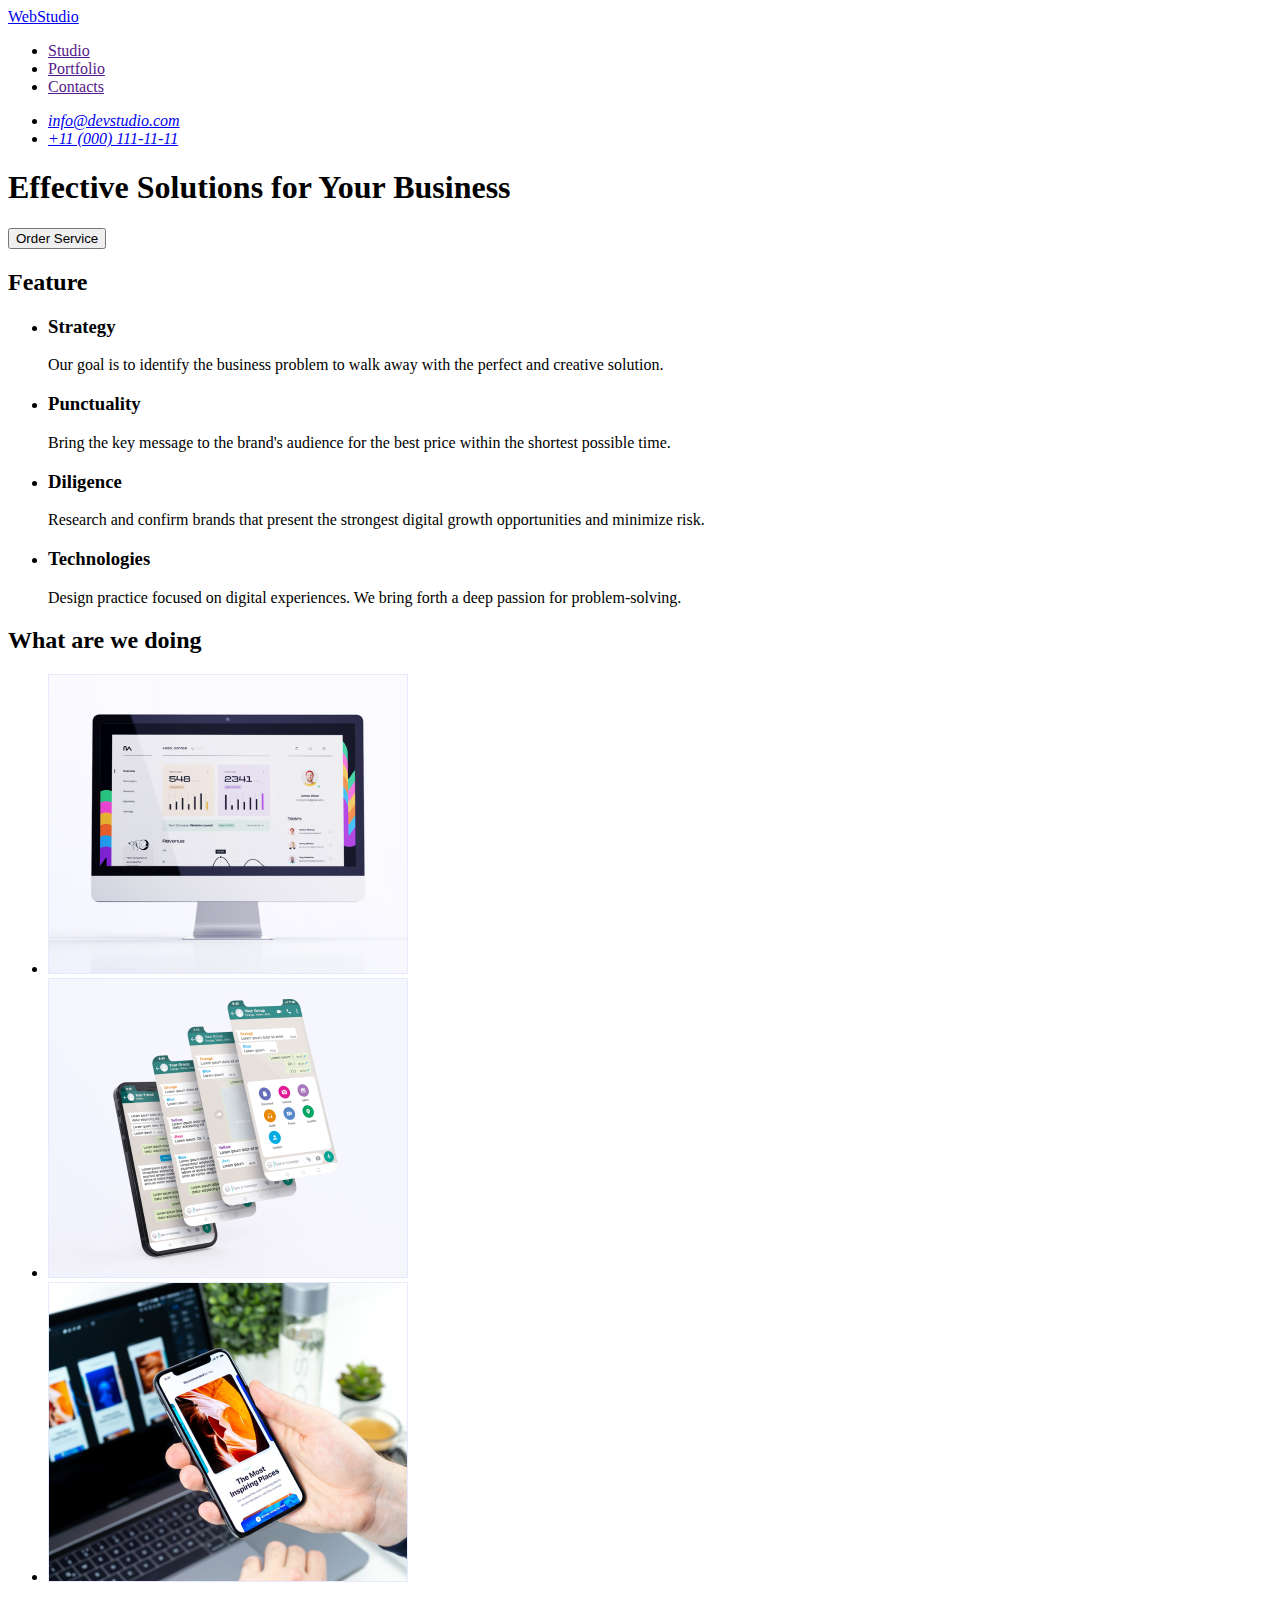
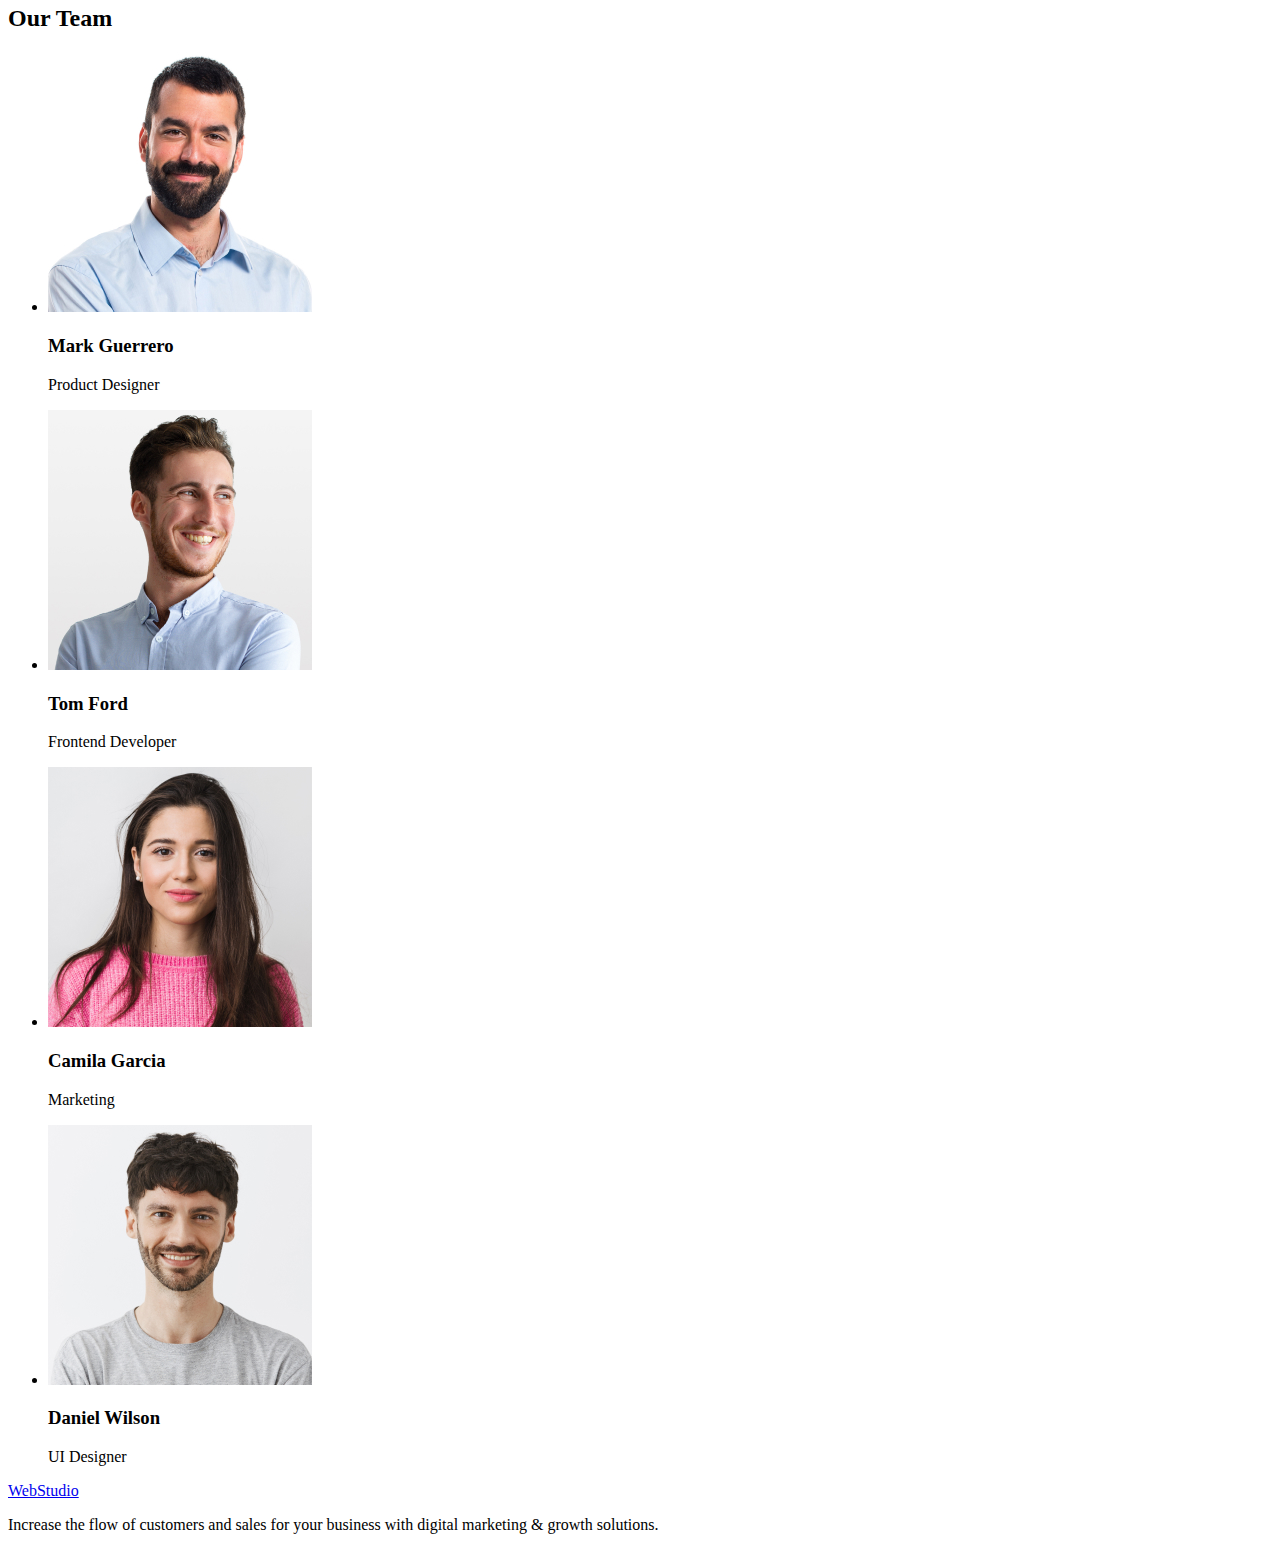
==== index.html @ 11a20253 "Initial commit" ====
<!DOCTYPE html>
<html lang="en">
  <head>
    <meta charset="UTF-8" />
    <meta http-equiv="X-UA-Compatible" content="IE=edge" />
    <meta name="viewport" content="width=device-width, initial-scale=1.0" />
    <title>WebStudio</title>
  </head>
  <body>
    <header>
      <nav>
        <a href="./index.html">WebStudio</a>

        <ul>
          <li><a href="">Studio</a></li>
          <li><a href="">Portfolio</a></li>
          <li><a href="">Contacts</a></li>
        </ul>
      </nav>
        <address>
            <ul>
                <li><a href="mailto:info@devstudio.com">info@devstudio.com</a></li>
                <li> <a href="tel:+110001111111">+11 (000) 111-11-11</a></li>
      
             </ul>
       </address>

    </header>
    <main>
      <!-- Effective Solutions for Your Business -->
      <section>
        <h1>Effective Solutions for Your Business</h1>

        
        <button type="button">Order Service</button>
      </section>

      <!-- Feature  -->

      <section>

          <h2>Feature</h2>


        <ul>
          <li>
            <h3>Strategy</h3>
            <p>
              Our goal is to identify the business problem to walk away with the
              perfect and creative solution.
            </p>
          </li>
          <li>
            <h3>Punctuality</h3>
            <p>
              Bring the key message to the brand's audience for the best price
              within the shortest possible time.
            </p>
          </li>
          <li>
            <h3>Diligence</h3>
            <p>
              Research and confirm brands that present the strongest digital
              growth opportunities and minimize risk.
            </p>
          </li>
          <li>
            <h3>Technologies</h3>
            <p>
              Design practice focused on digital experiences. We bring forth a
              deep passion for problem-solving.
            </p>
          </li>
        </ul>
      </section>

      <!-- What are we doing -->

      <section>
        <h2>What are we doing</h2>

        <ul>
            
            <li><img
                src="./images/photo1.jpg"
                alt="computer"
                width="360"
                height="300"
              />
            </li>
            <li><img
                src="./images/photo2.jpg"
                alt="telephone"
                width="360"
                height="300"
              />
            </li>
            <li><img src="./images/photo3.jpg" alt="work" width="360" height="300" />
            </li>


        </ul>

       
      </section>

      <!-- Our Team -->

      <section>
        <h2>Our Team</h2>

        <ul>
          <li>
            <img
              src="./images/img1.jpg"
              alt="photo Mark Guerrero"
              width="264"
              height="260"
            />

            <h3>Mark Guerrero</h3>
            <p>Product Designer</p>
          </li>

          <li>
            <img
              src="./images/img2.jpg"
              alt="photo Tom Ford"
              width="264"
              height="260"
            />

            <h3>Tom Ford</h3>
            <p>Frontend Developer</p>
          </li>
          <li>
            <img
              src="./images/img3.jpg"
              alt="photo Camila Garcia"
              width="264"
              height="260"
            />

            <h3>Camila Garcia</h3>
            <p>Marketing</p>
          </li>
          <li>
            <img
              src="./images/img4.jpg"
              alt="photo Daniel Wilson"
              width="264"
              height="260"
            />

            <h3>Daniel Wilson</h3>
            <p>UI Designer</p>
          </li>
        </ul>
      </section>
    </main>
    <footer>
        
        <a href="./index.html">WebStudio</a>

      <p>
        Increase the flow of customers and sales for your business with digital
        marketing & growth solutions.
      </p>
    </footer>
  </body>
</html>
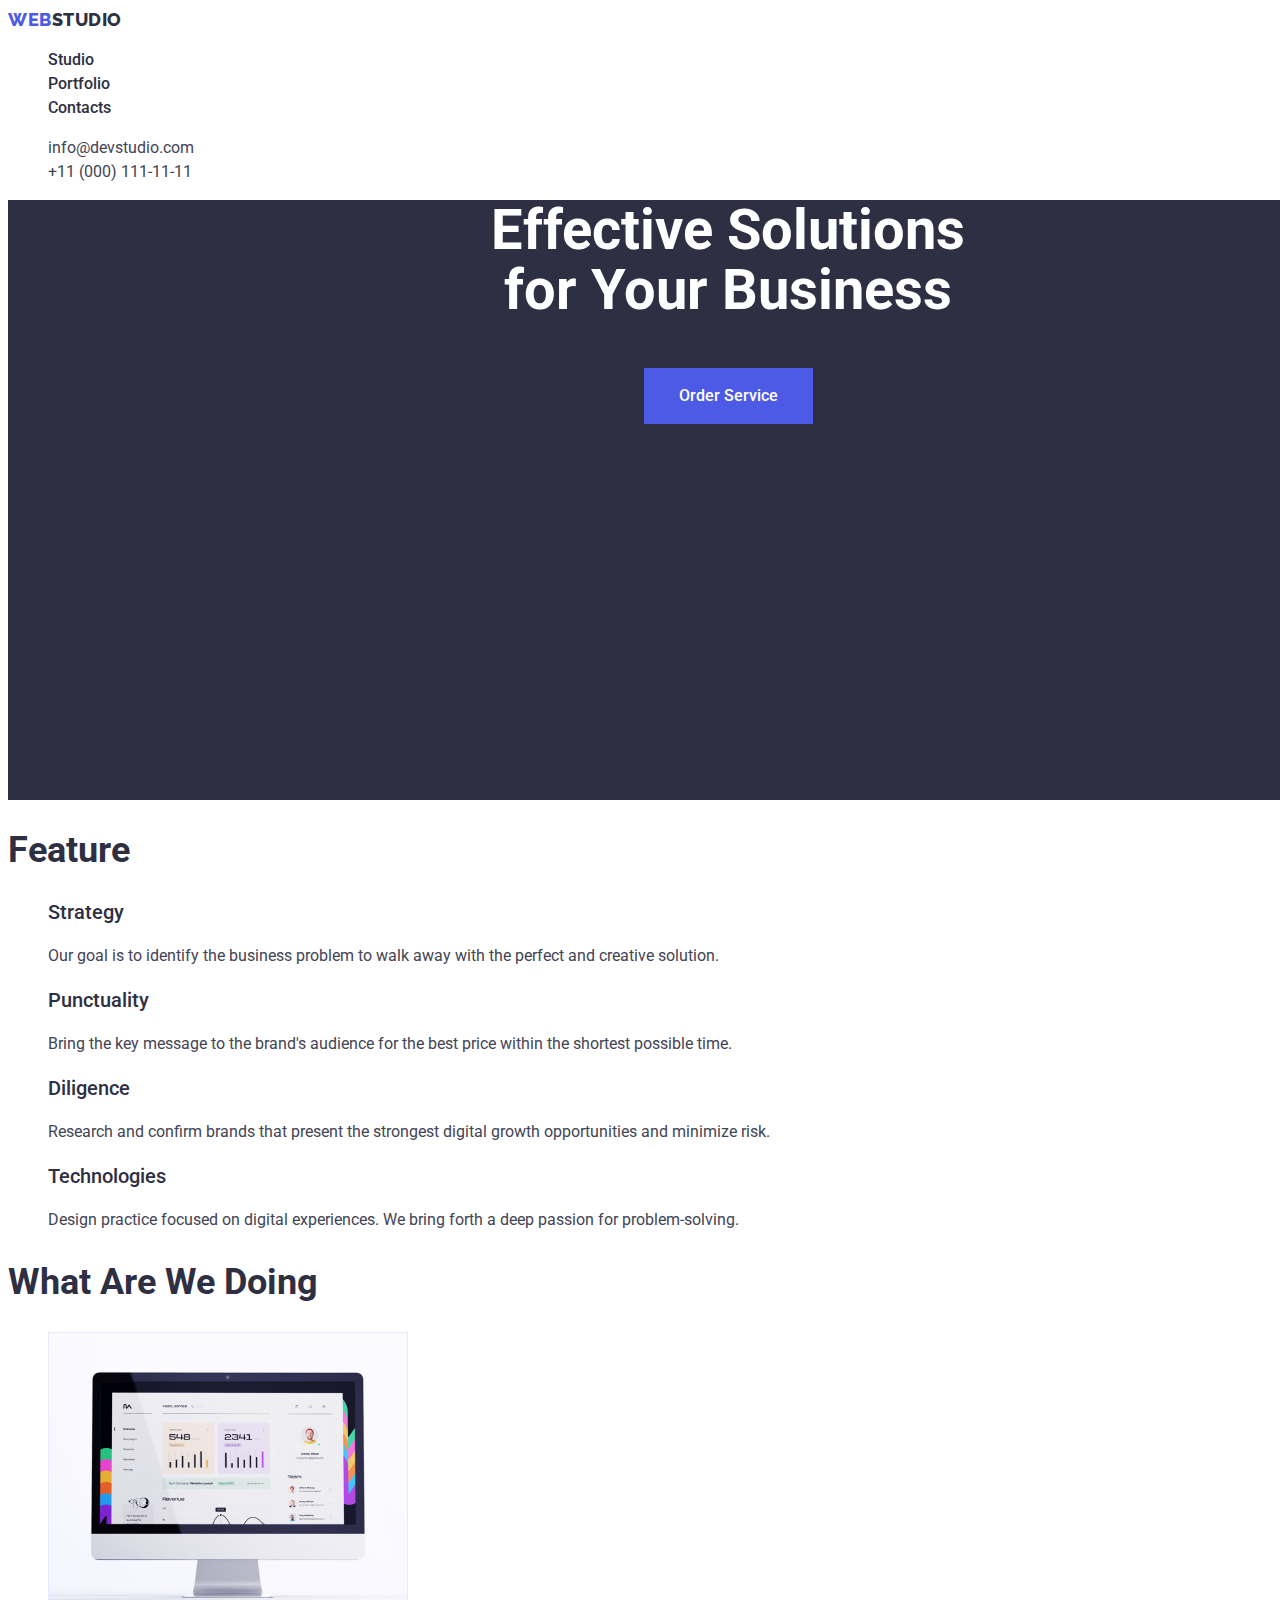
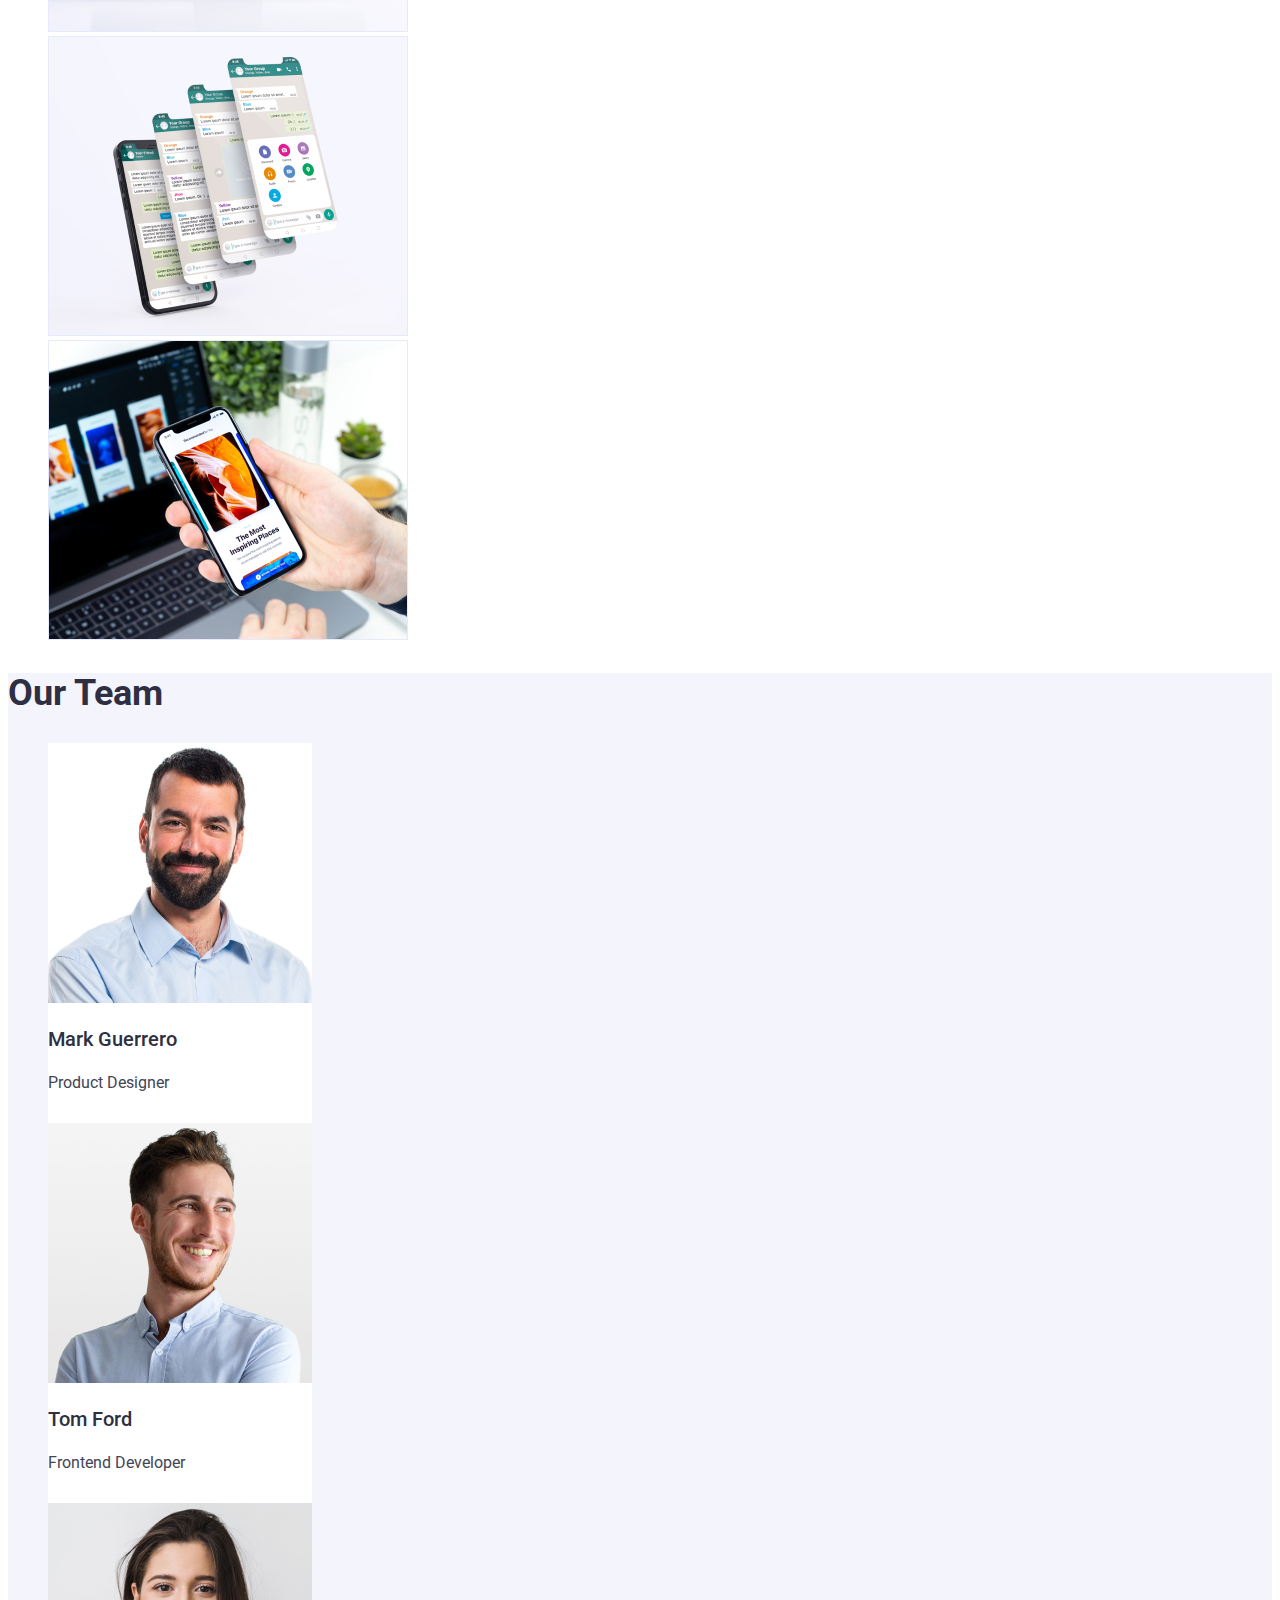
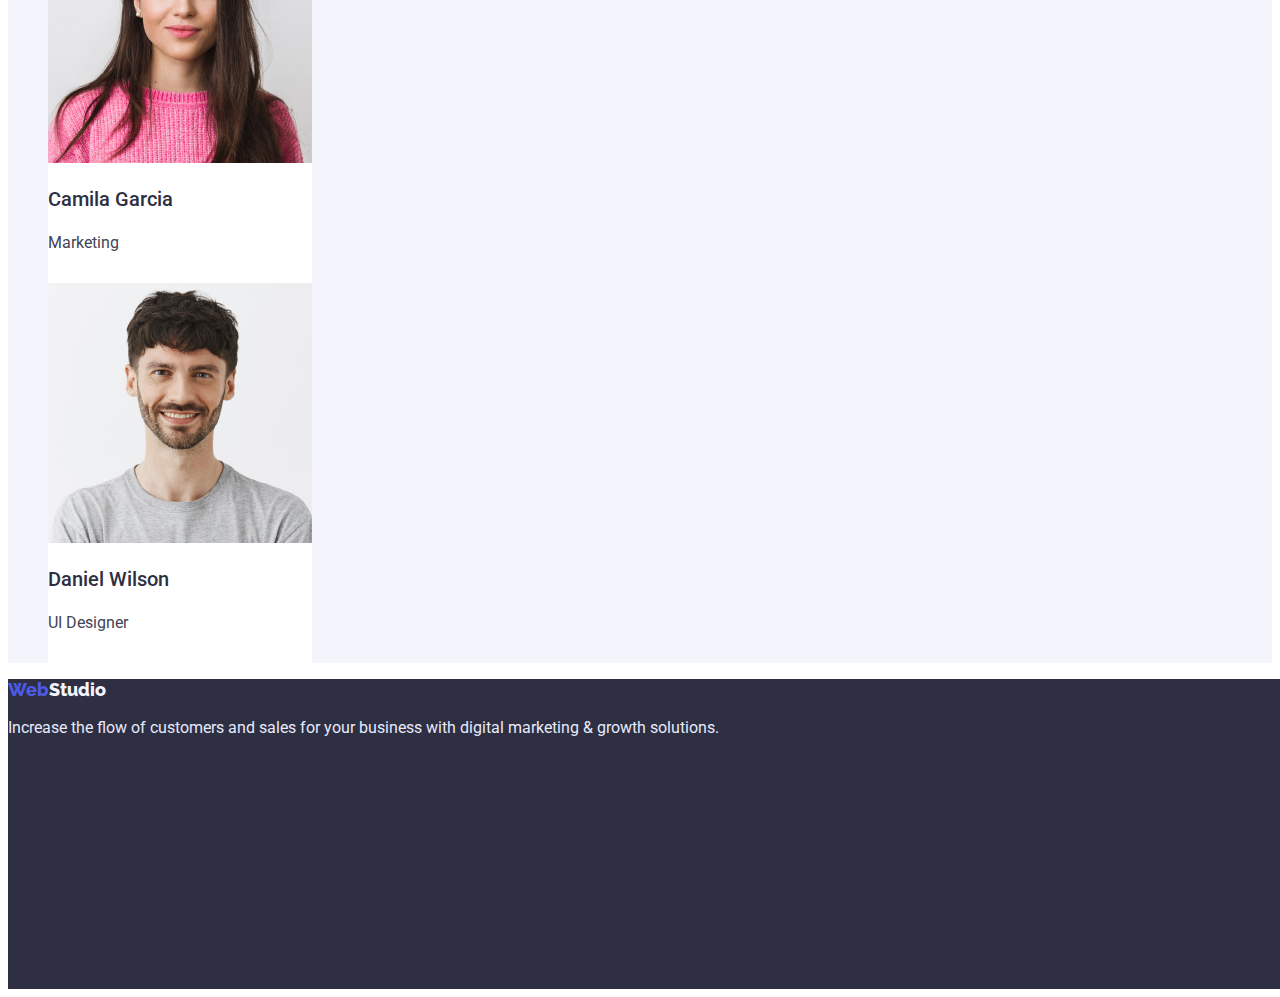
==== commit c8e1aa29: "goit-markup-hw-02-option1" ====
--- a/index.html
+++ b/index.html
@@ -5,68 +5,91 @@
     <meta http-equiv="X-UA-Compatible" content="IE=edge" />
     <meta name="viewport" content="width=device-width, initial-scale=1.0" />
     <title>WebStudio</title>
+
+    <!-- fonts -->
+
+    <link rel="preconnect" href="https://fonts.googleapis.com" />
+    <link rel="preconnect" href="https://fonts.gstatic.com" crossorigin />
+    <link
+      href="https://fonts.googleapis.com/css2?family=Raleway:wght@800&family=Roboto:wght@400;500;700;900&display=swap"
+      rel="stylesheet"
+    />
+
+    <!-- styles -->
+    <link rel="stylesheet" href="./css/styles.css" />
   </head>
   <body>
     <header>
       <nav>
-        <a href="./index.html">WebStudio</a>
+        <a class="logo-black" href="./index.html">
+          <span class="logo-web">Web</span>Studio</a
+        >
 
         <ul>
-          <li><a href="">Studio</a></li>
-          <li><a href="">Portfolio</a></li>
-          <li><a href="">Contacts</a></li>
+          <li>
+            <a class="header-link" class="header-link" href="./index.html"
+              >Studio</a
+            >
+          </li>
+          <li>
+            <a class="header-link" href="./portfolio.html">Portfolio</a>
+          </li>
+          <li><a class="header-link" href="">Contacts</a></li>
         </ul>
       </nav>
-        <address>
-            <ul>
-                <li><a href="mailto:info@devstudio.com">info@devstudio.com</a></li>
-                <li> <a href="tel:+110001111111">+11 (000) 111-11-11</a></li>
-      
-             </ul>
-       </address>
-
+      <address>
+        <ul>
+          <li>
+            <a class="header-link-address" href="mailto:info@devstudio.com"
+              >info@devstudio.com</a
+            >
+          </li>
+          <li>
+            <a class="header-link-address" href="tel:+110001111111"
+              >+11 (000) 111-11-11</a
+            >
+          </li>
+        </ul>
+      </address>
     </header>
     <main>
       <!-- Effective Solutions for Your Business -->
-      <section>
-        <h1>Effective Solutions for Your Business</h1>
+      <section class="main-title-bg">
+        <h1 class="main-title">Effective Solutions for Your Business</h1>
 
-        
-        <button type="button">Order Service</button>
+        <button class="button-main-title" type="button">Order Service</button>
       </section>
 
       <!-- Feature  -->
 
       <section>
-
-          <h2>Feature</h2>
-
+        <h2 class="chapter-feature">Feature</h2>
 
         <ul>
           <li>
-            <h3>Strategy</h3>
-            <p>
+            <h3 class="peculiarity">Strategy</h3>
+            <p class="peculiarity-details">
               Our goal is to identify the business problem to walk away with the
               perfect and creative solution.
             </p>
           </li>
           <li>
-            <h3>Punctuality</h3>
-            <p>
+            <h3 class="peculiarity">Punctuality</h3>
+            <p class="peculiarity-details">
               Bring the key message to the brand's audience for the best price
               within the shortest possible time.
             </p>
           </li>
           <li>
-            <h3>Diligence</h3>
-            <p>
+            <h3 class="peculiarity">Diligence</h3>
+            <p class="peculiarity-details">
               Research and confirm brands that present the strongest digital
               growth opportunities and minimize risk.
             </p>
           </li>
           <li>
-            <h3>Technologies</h3>
-            <p>
+            <h3 class="peculiarity">Technologies</h3>
+            <p class="peculiarity-details">
               Design practice focused on digital experiences. We bring forth a
               deep passion for problem-solving.
             </p>
@@ -77,40 +100,43 @@
       <!-- What are we doing -->
 
       <section>
-        <h2>What are we doing</h2>
+        <h2 class="chapter-what-are-we-doing">What Are We Doing</h2>
 
         <ul>
-            
-            <li><img
-                src="./images/photo1.jpg"
-                alt="computer"
-                width="360"
-                height="300"
-              />
-            </li>
-            <li><img
-                src="./images/photo2.jpg"
-                alt="telephone"
-                width="360"
-                height="300"
-              />
-            </li>
-            <li><img src="./images/photo3.jpg" alt="work" width="360" height="300" />
-            </li>
-
-
+          <li>
+            <img
+              src="./images/photo1.jpg"
+              alt="computer"
+              width="360"
+              height="300"
+            />
+          </li>
+          <li>
+            <img
+              src="./images/photo2.jpg"
+              alt="telephone"
+              width="360"
+              height="300"
+            />
+          </li>
+          <li>
+            <img
+              src="./images/photo3.jpg"
+              alt="work"
+              width="360"
+              height="300"
+            />
+          </li>
         </ul>
-
-       
       </section>
 
       <!-- Our Team -->
 
-      <section>
-        <h2>Our Team</h2>
+      <section class="chapter-our-team-bg">
+        <h2 class="chapter-our-team">Our Team</h2>
 
         <ul>
-          <li>
+          <li class="highlight-photo">
             <img
               src="./images/img1.jpg"
               alt="photo Mark Guerrero"
@@ -118,11 +144,11 @@
               height="260"
             />
 
-            <h3>Mark Guerrero</h3>
-            <p>Product Designer</p>
+            <h3 class="names-of-specialists">Mark Guerrero</h3>
+            <p class="profession">Product Designer</p>
           </li>
 
-          <li>
+          <li class="highlight-photo">
             <img
               src="./images/img2.jpg"
               alt="photo Tom Ford"
@@ -130,10 +156,10 @@
               height="260"
             />
 
-            <h3>Tom Ford</h3>
-            <p>Frontend Developer</p>
+            <h3 class="names-of-specialists">Tom Ford</h3>
+            <p class="profession">Frontend Developer</p>
           </li>
-          <li>
+          <li class="highlight-photo">
             <img
               src="./images/img3.jpg"
               alt="photo Camila Garcia"
@@ -141,10 +167,10 @@
               height="260"
             />
 
-            <h3>Camila Garcia</h3>
-            <p>Marketing</p>
+            <h3 class="names-of-specialists">Camila Garcia</h3>
+            <p class="profession">Marketing</p>
           </li>
-          <li>
+          <li class="highlight-photo">
             <img
               src="./images/img4.jpg"
               alt="photo Daniel Wilson"
@@ -152,17 +178,18 @@
               height="260"
             />
 
-            <h3>Daniel Wilson</h3>
-            <p>UI Designer</p>
+            <h3 class="names-of-specialists">Daniel Wilson</h3>
+            <p class="profession">UI Designer</p>
           </li>
         </ul>
       </section>
     </main>
-    <footer>
-        
-        <a href="./index.html">WebStudio</a>
+    <footer class="footer-bg">
+      <a class="logo-white" href="./index.html"
+        ><span class="logo-web">Web</span>Studio</a
+      >
 
-      <p>
+      <p class="footer-p">
         Increase the flow of customers and sales for your business with digital
         marketing & growth solutions.
       </p>
--- a/css/styles.css
+++ b/css/styles.css
@@ -0,0 +1,261 @@
+body {
+  font-family: "Roboto", sans-serif;
+}
+
+ul {
+  list-style-type: none;
+}
+
+/* header */
+
+.logo-black {
+  font-family: "Raleway";
+  font-style: normal;
+  font-weight: 800;
+  font-size: 18px;
+  line-height: 24px;
+
+  display: flex;
+  align-items: center;
+  letter-spacing: 0.03em;
+  text-transform: uppercase;
+
+  color: #2e2f42;
+
+  text-decoration: none;
+}
+.logo-web {
+  color: #4d5ae5;
+}
+
+.header-link {
+  text-decoration: none;
+  font-family: "Roboto";
+  font-style: normal;
+  font-weight: 500;
+  font-size: 16px;
+  line-height: 24px;
+  color: #2e2f42;
+}
+
+.header-link:hover {
+  color: #404bbf;
+  text-decoration: underline;
+}
+.header-link-address {
+  text-decoration: none;
+  font-family: "Roboto";
+  font-style: normal;
+  font-weight: 400;
+  font-size: 16px;
+  line-height: 24px;
+  color: #434455;
+}
+.header-link-address:hover {
+  color: #404bbf;
+}
+
+/* main */
+/* saction 1 */
+
+.main-title-bg {
+  text-align: center;
+  width: 1440px;
+  height: 600px;
+  left: 0px;
+  top: 72px;
+
+  background-color: #2e2f42;
+}
+
+.main-title {
+  font-family: "Roboto";
+  font-style: normal;
+  font-weight: 700;
+  font-size: 56px;
+  line-height: 60px;
+
+  color: #ffffff;
+
+  width: 511px;
+  margin: 0 auto 48px;
+}
+
+.button-main-title {
+  font-family: "Roboto";
+  font-style: normal;
+  font-weight: 500;
+  font-size: 16px;
+  line-height: 24px;
+
+  color: #ffffff;
+
+  width: 169px;
+  height: 56px;
+  left: 20px;
+  top: 20px;
+  background: #4d5ae5;
+
+  border: 0px;
+  cursor: pointer;
+}
+
+.button-main-title:hover {
+  background: #404bbf;
+}
+
+/* saction 2  */
+.chapter-feature {
+  font-family: "Roboto";
+  font-style: normal;
+  font-weight: 700;
+  font-size: 36px;
+  line-height: 40px;
+
+  color: #2e2f42;
+}
+
+.peculiarity {
+  font-family: "Roboto";
+  font-style: normal;
+  font-weight: 500;
+  font-size: 20px;
+  line-height: 24px;
+
+  color: #2e2f42;
+}
+
+.peculiarity-details {
+  font-family: "Roboto";
+  font-style: normal;
+  font-weight: 400;
+  font-size: 16px;
+  line-height: 24px;
+
+  color: #434455;
+}
+
+/* saction 3 */
+
+.chapter-what-are-we-doing {
+  font-family: "Roboto";
+  font-style: normal;
+  font-weight: 700;
+  font-size: 36px;
+  line-height: 40px;
+
+  color: #2e2f42;
+}
+
+/* saction 4 */
+
+.chapter-our-team-bg {
+  background: #f4f4fd;
+}
+
+.highlight-photo {
+  background: #ffffff;
+  width: 264px;
+  height: 380px;
+}
+
+.chapter-our-team {
+  font-family: "Roboto";
+  font-style: normal;
+  font-weight: 700;
+  font-size: 36px;
+  line-height: 40px;
+
+  color: #2e2f42;
+}
+.names-of-specialists {
+  font-family: "Roboto";
+  font-style: normal;
+  font-weight: 500;
+  font-size: 20px;
+  line-height: 24px;
+
+  color: #2e2f42;
+}
+
+.profession {
+  font-family: "Roboto";
+  font-style: normal;
+  font-weight: 400;
+  font-size: 16px;
+  line-height: 24px;
+
+  color: #434455;
+}
+
+/* footer */
+
+.footer-bg {
+  width: 1440px;
+  height: 310px;
+  background: #2e2f42;
+}
+.logo-white {
+  text-decoration: none;
+  font-family: "Raleway";
+  font-style: normal;
+  font-weight: 800;
+  font-size: 18px;
+  line-height: 21px;
+
+  color: #f4f4fd;
+}
+
+.footer-p {
+  font-family: "Roboto";
+  font-style: normal;
+  font-weight: 400;
+  font-size: 16px;
+  line-height: 24px;
+
+  color: #e7e9fc;
+}
+
+/* PORTFOLIO */
+
+.filters-btn {
+  font-family: "Roboto";
+  font-style: normal;
+  font-weight: 500;
+  font-size: 16px;
+  line-height: 24px;
+
+  color: #4d5ae5;
+
+  width: 116px;
+  height: 48px;
+
+  background: #f4f4fd;
+  border: 0px;
+  cursor: pointer;
+}
+
+.filters-btn:hover {
+  background: #404bbf;
+  color: #ffffff;
+}
+
+.photo-caption {
+  font-family: "Roboto";
+  font-style: normal;
+  font-weight: 500;
+  font-size: 20px;
+  line-height: 24px;
+
+  color: #2e2f42;
+}
+
+.viem-portfolio {
+  font-family: "Roboto";
+  font-style: normal;
+  font-weight: 400;
+  font-size: 16px;
+  line-height: 24px;
+
+  color: #434455;
+}
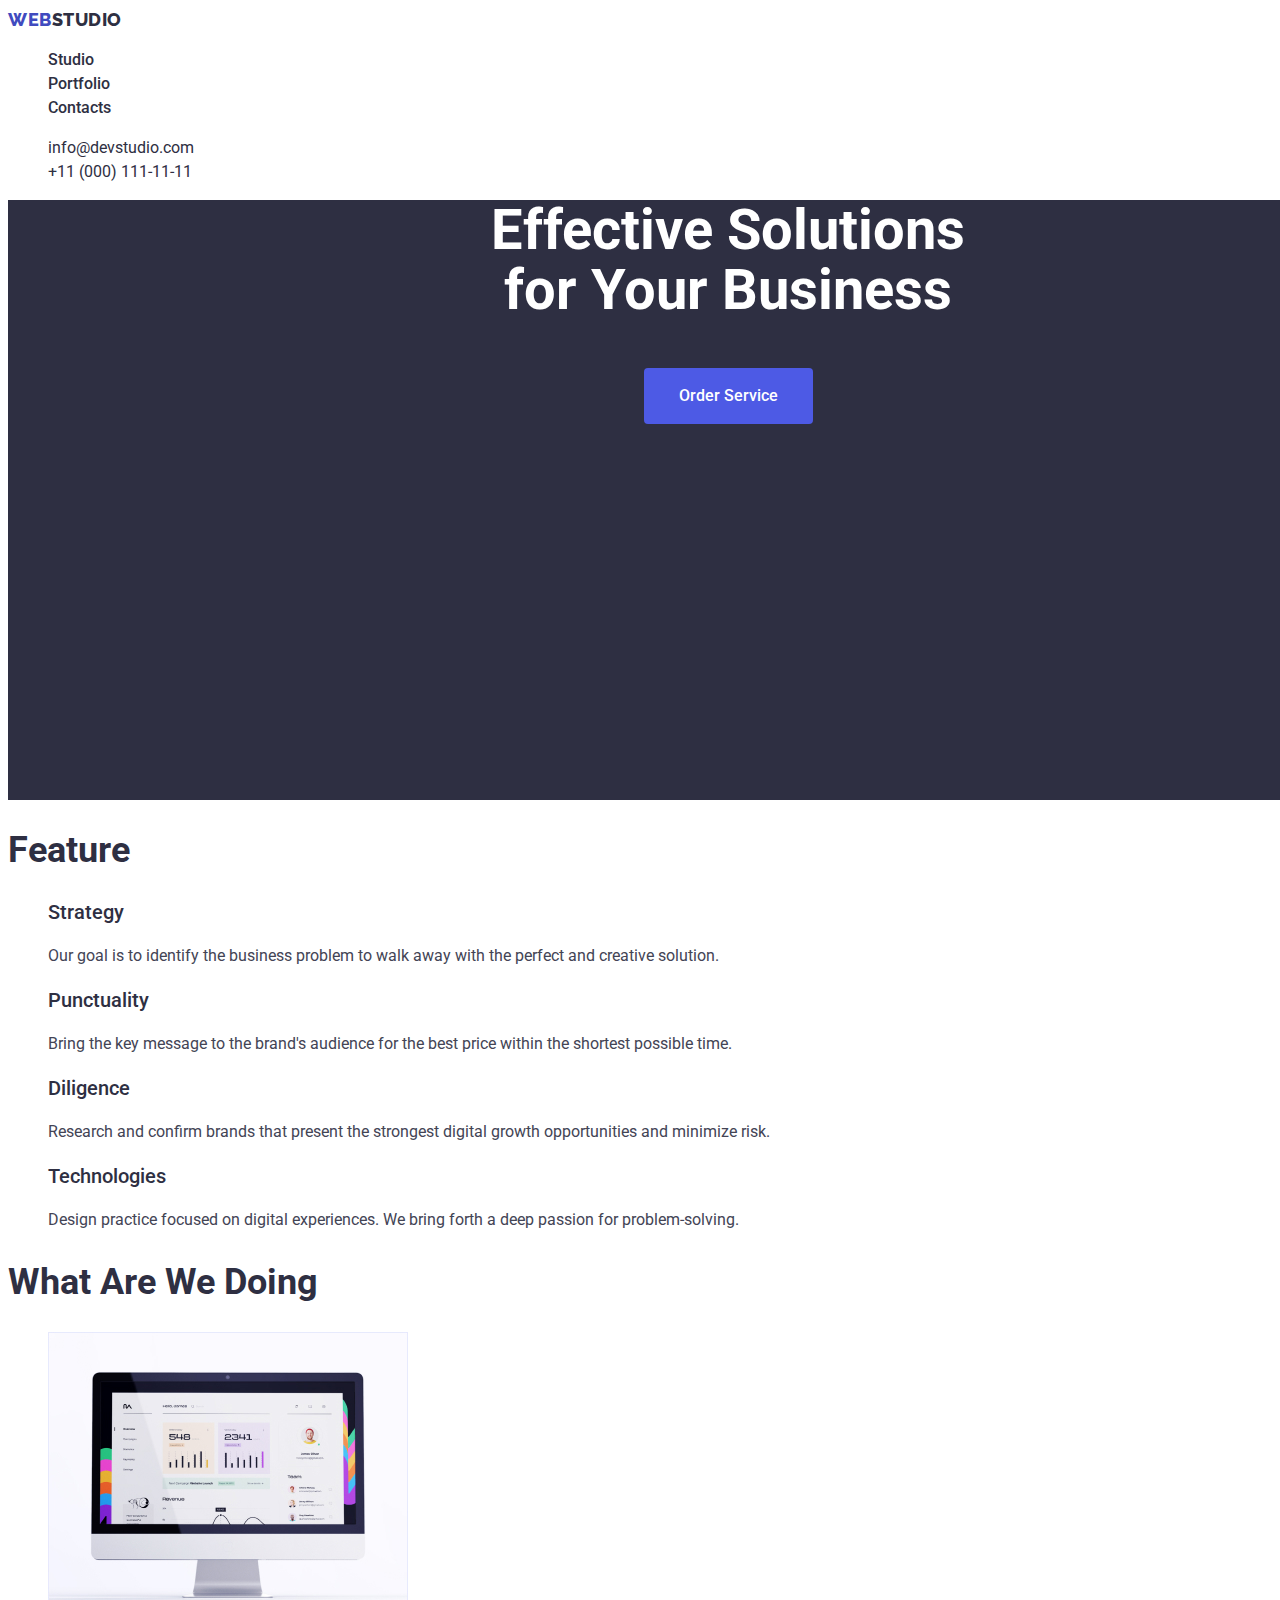
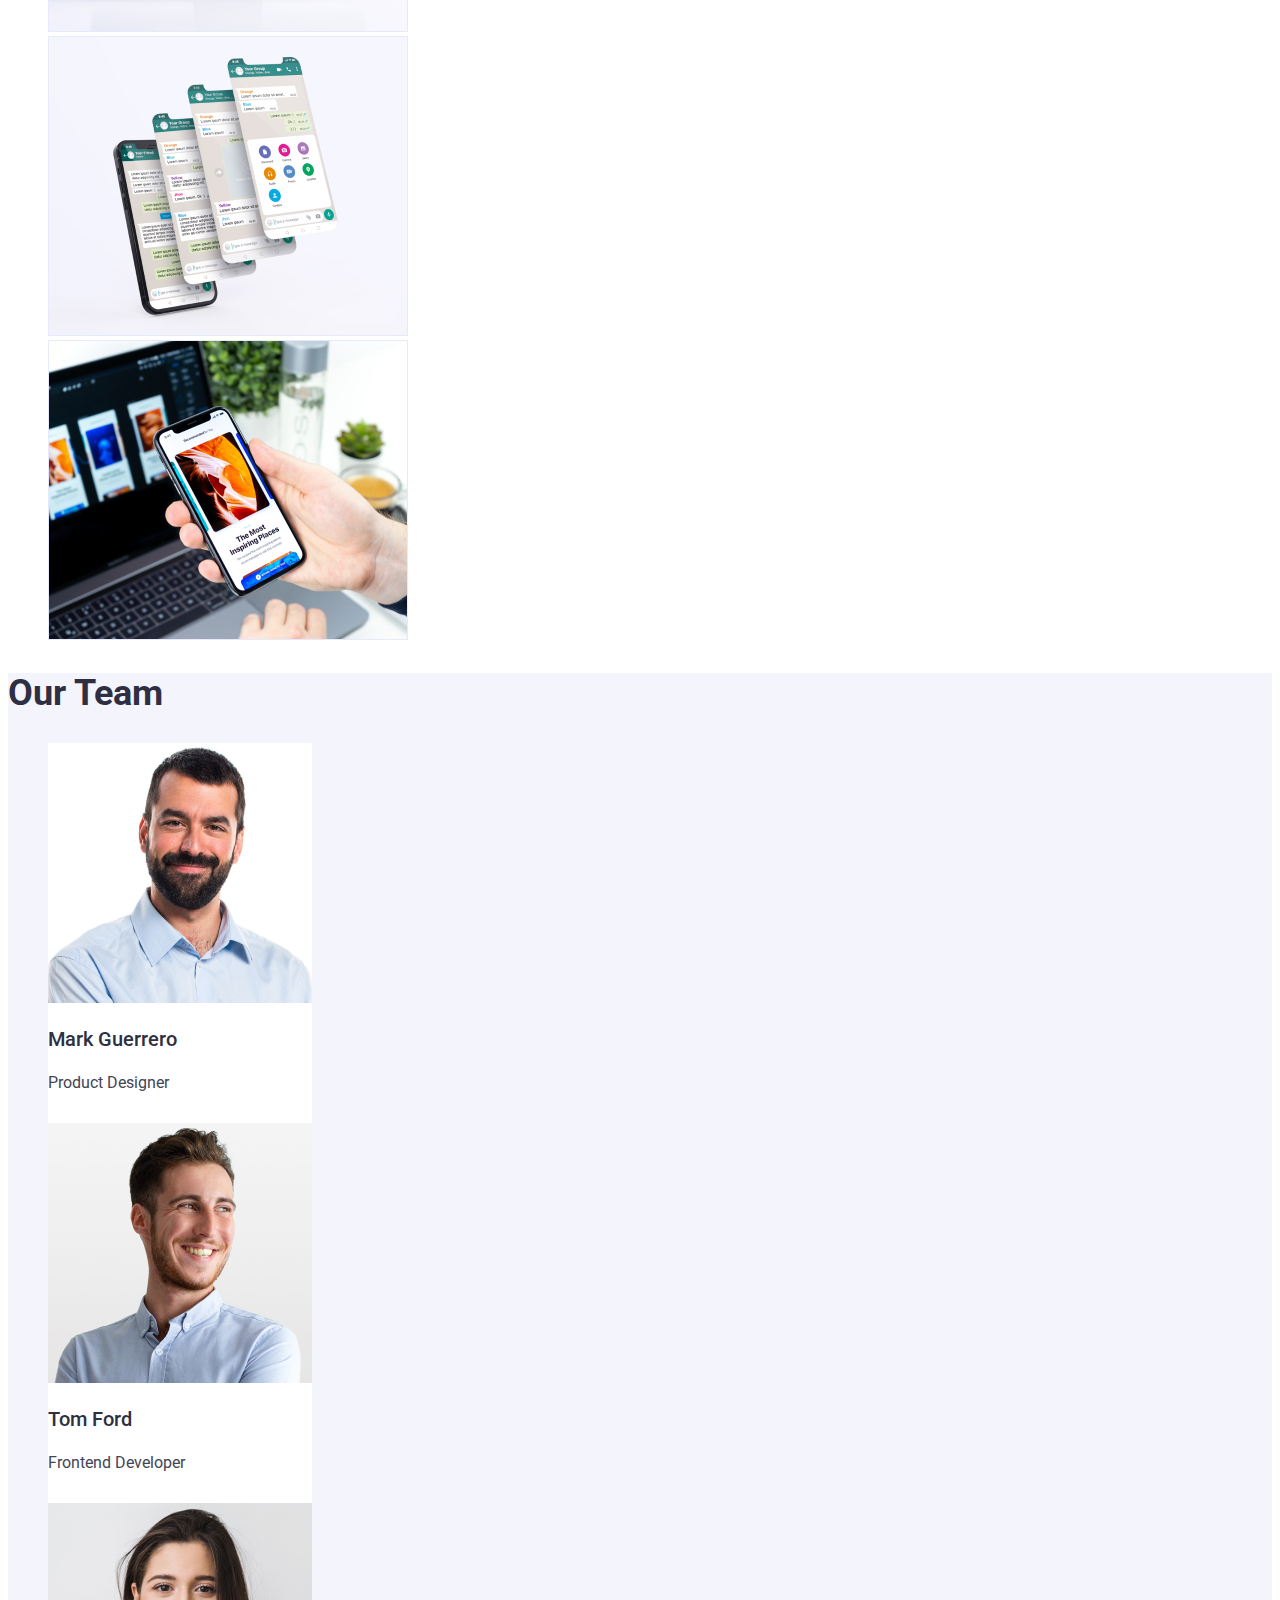
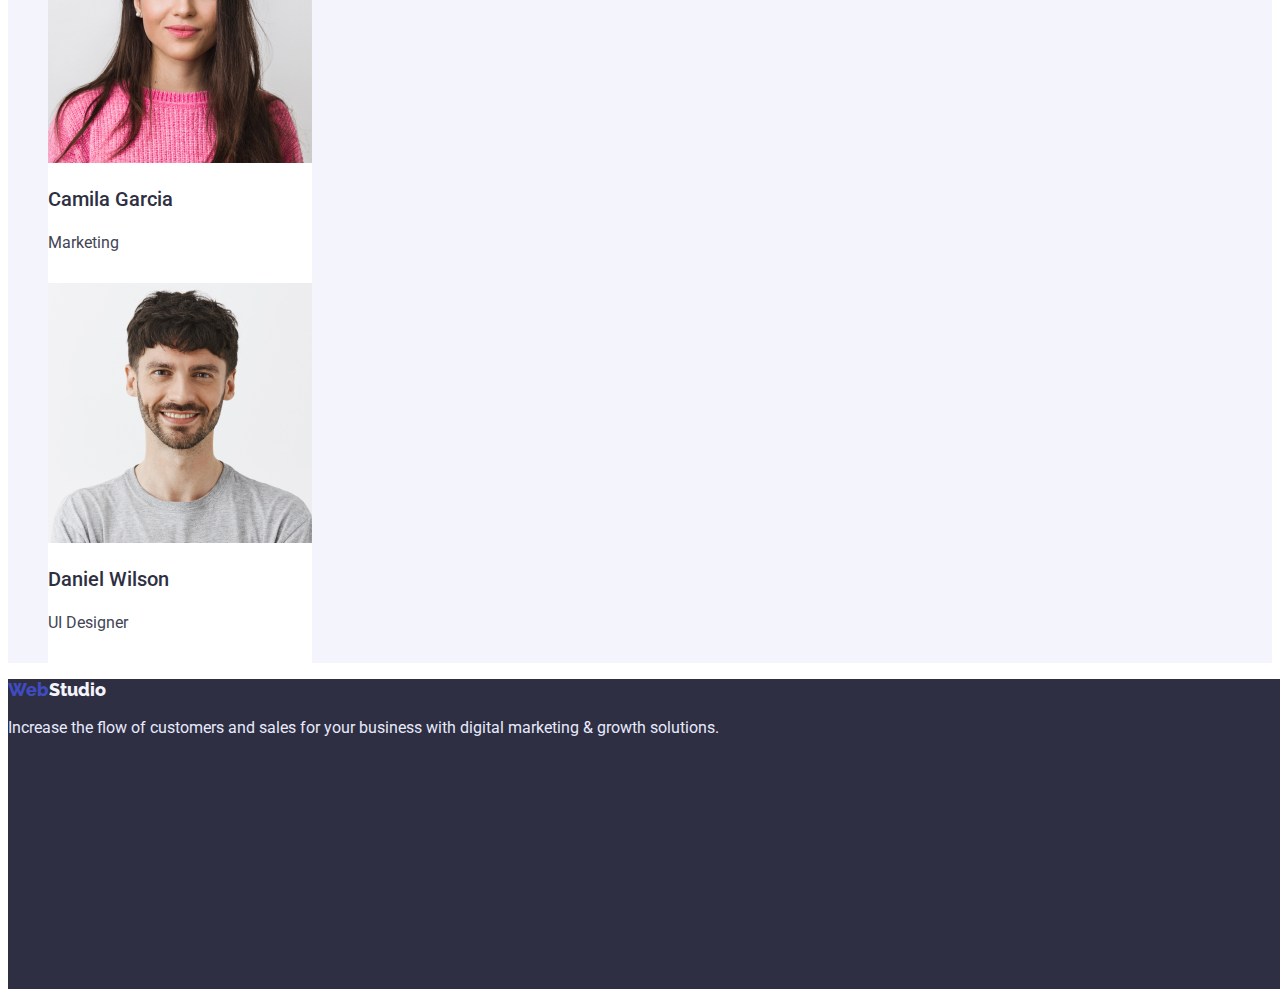
==== commit 0f83f5e1: "goit-markup-hw-option2" ====
--- a/index.html
+++ b/index.html
@@ -63,7 +63,7 @@
       <!-- Feature  -->
 
       <section>
-        <h2 class="chapter-feature">Feature</h2>
+        <h2 class="title-all">Feature</h2>
 
         <ul>
           <li>
@@ -100,7 +100,7 @@
       <!-- What are we doing -->
 
       <section>
-        <h2 class="chapter-what-are-we-doing">What Are We Doing</h2>
+        <h2 class="title-all">What Are We Doing</h2>
 
         <ul>
           <li>
@@ -133,7 +133,7 @@
       <!-- Our Team -->
 
       <section class="chapter-our-team-bg">
-        <h2 class="chapter-our-team">Our Team</h2>
+        <h2 class="title-all">Our Team</h2>
 
         <ul>
           <li class="highlight-photo">
--- a/css/styles.css
+++ b/css/styles.css
@@ -1,3 +1,7 @@
+:root {
+  --brand-color: #2e2f42;
+}
+
 body {
   font-family: "Roboto", sans-serif;
 }
@@ -20,12 +24,12 @@
   letter-spacing: 0.03em;
   text-transform: uppercase;
 
-  color: #2e2f42;
+  color: var(--brand-color);
 
   text-decoration: none;
 }
 .logo-web {
-  color: #4d5ae5;
+  color: #404bbf;
 }
 
 .header-link {
@@ -35,7 +39,7 @@
   font-weight: 500;
   font-size: 16px;
   line-height: 24px;
-  color: #2e2f42;
+  color: var(--brand-color);
 }
 
 .header-link:hover {
@@ -49,7 +53,7 @@
   font-weight: 400;
   font-size: 16px;
   line-height: 24px;
-  color: #434455;
+  color: var(--brand-color);
 }
 .header-link-address:hover {
   color: #404bbf;
@@ -57,6 +61,15 @@
 
 /* main */
 /* saction 1 */
+
+.title-all {
+  font-style: normal;
+  font-weight: 700;
+  font-size: 36px;
+  line-height: 40px;
+
+  color: var(--brand-color);
+}
 
 .main-title-bg {
   text-align: center;
@@ -65,13 +78,10 @@
   left: 0px;
   top: 72px;
 
-  background-color: #2e2f42;
+  background-color: var(--brand-color);
 }
 
 .main-title {
-  font-family: "Roboto";
-  font-style: normal;
-  font-weight: 700;
   font-size: 56px;
   line-height: 60px;
 
@@ -97,6 +107,7 @@
   background: #4d5ae5;
 
   border: 0px;
+  border-radius: 4px;
   cursor: pointer;
 }
 
@@ -105,30 +116,17 @@
 }
 
 /* saction 2  */
-.chapter-feature {
-  font-family: "Roboto";
-  font-style: normal;
-  font-weight: 700;
-  font-size: 36px;
-  line-height: 40px;
-
-  color: #2e2f42;
-}
 
 .peculiarity {
-  font-family: "Roboto";
   font-style: normal;
   font-weight: 500;
   font-size: 20px;
   line-height: 24px;
 
-  color: #2e2f42;
+  color: var(--brand-color);
 }
 
 .peculiarity-details {
-  font-family: "Roboto";
-  font-style: normal;
-  font-weight: 400;
   font-size: 16px;
   line-height: 24px;
 
@@ -136,16 +134,6 @@
 }
 
 /* saction 3 */
-
-.chapter-what-are-we-doing {
-  font-family: "Roboto";
-  font-style: normal;
-  font-weight: 700;
-  font-size: 36px;
-  line-height: 40px;
-
-  color: #2e2f42;
-}
 
 /* saction 4 */
 
@@ -159,29 +147,16 @@
   height: 380px;
 }
 
-.chapter-our-team {
-  font-family: "Roboto";
-  font-style: normal;
-  font-weight: 700;
-  font-size: 36px;
-  line-height: 40px;
-
-  color: #2e2f42;
-}
 .names-of-specialists {
-  font-family: "Roboto";
   font-style: normal;
   font-weight: 500;
   font-size: 20px;
   line-height: 24px;
 
-  color: #2e2f42;
+  color: var(--brand-color);
 }
 
 .profession {
-  font-family: "Roboto";
-  font-style: normal;
-  font-weight: 400;
   font-size: 16px;
   line-height: 24px;
 
@@ -193,8 +168,12 @@
 .footer-bg {
   width: 1440px;
   height: 310px;
-  background: #2e2f42;
-}
+  left: 0px;
+  top: 2280px;
+
+  background-color: var(--brand-color);
+}
+
 .logo-white {
   text-decoration: none;
   font-family: "Raleway";
@@ -207,9 +186,6 @@
 }
 
 .footer-p {
-  font-family: "Roboto";
-  font-style: normal;
-  font-weight: 400;
   font-size: 16px;
   line-height: 24px;
 
@@ -227,11 +203,9 @@
 
   color: #4d5ae5;
 
-  width: 116px;
-  height: 48px;
-
   background: #f4f4fd;
-  border: 0px;
+  border: 1px solid #e7e9fc;
+  border-radius: 4px;
   cursor: pointer;
 }
 
@@ -241,21 +215,18 @@
 }
 
 .photo-caption {
-  font-family: "Roboto";
   font-style: normal;
   font-weight: 500;
   font-size: 20px;
   line-height: 24px;
 
-  color: #2e2f42;
+  color: var(--brand-color);
+}
+
+.link-photo-portfolio {
+  text-decoration: none;
 }
 
 .viem-portfolio {
-  font-family: "Roboto";
-  font-style: normal;
-  font-weight: 400;
-  font-size: 16px;
-  line-height: 24px;
-
   color: #434455;
 }
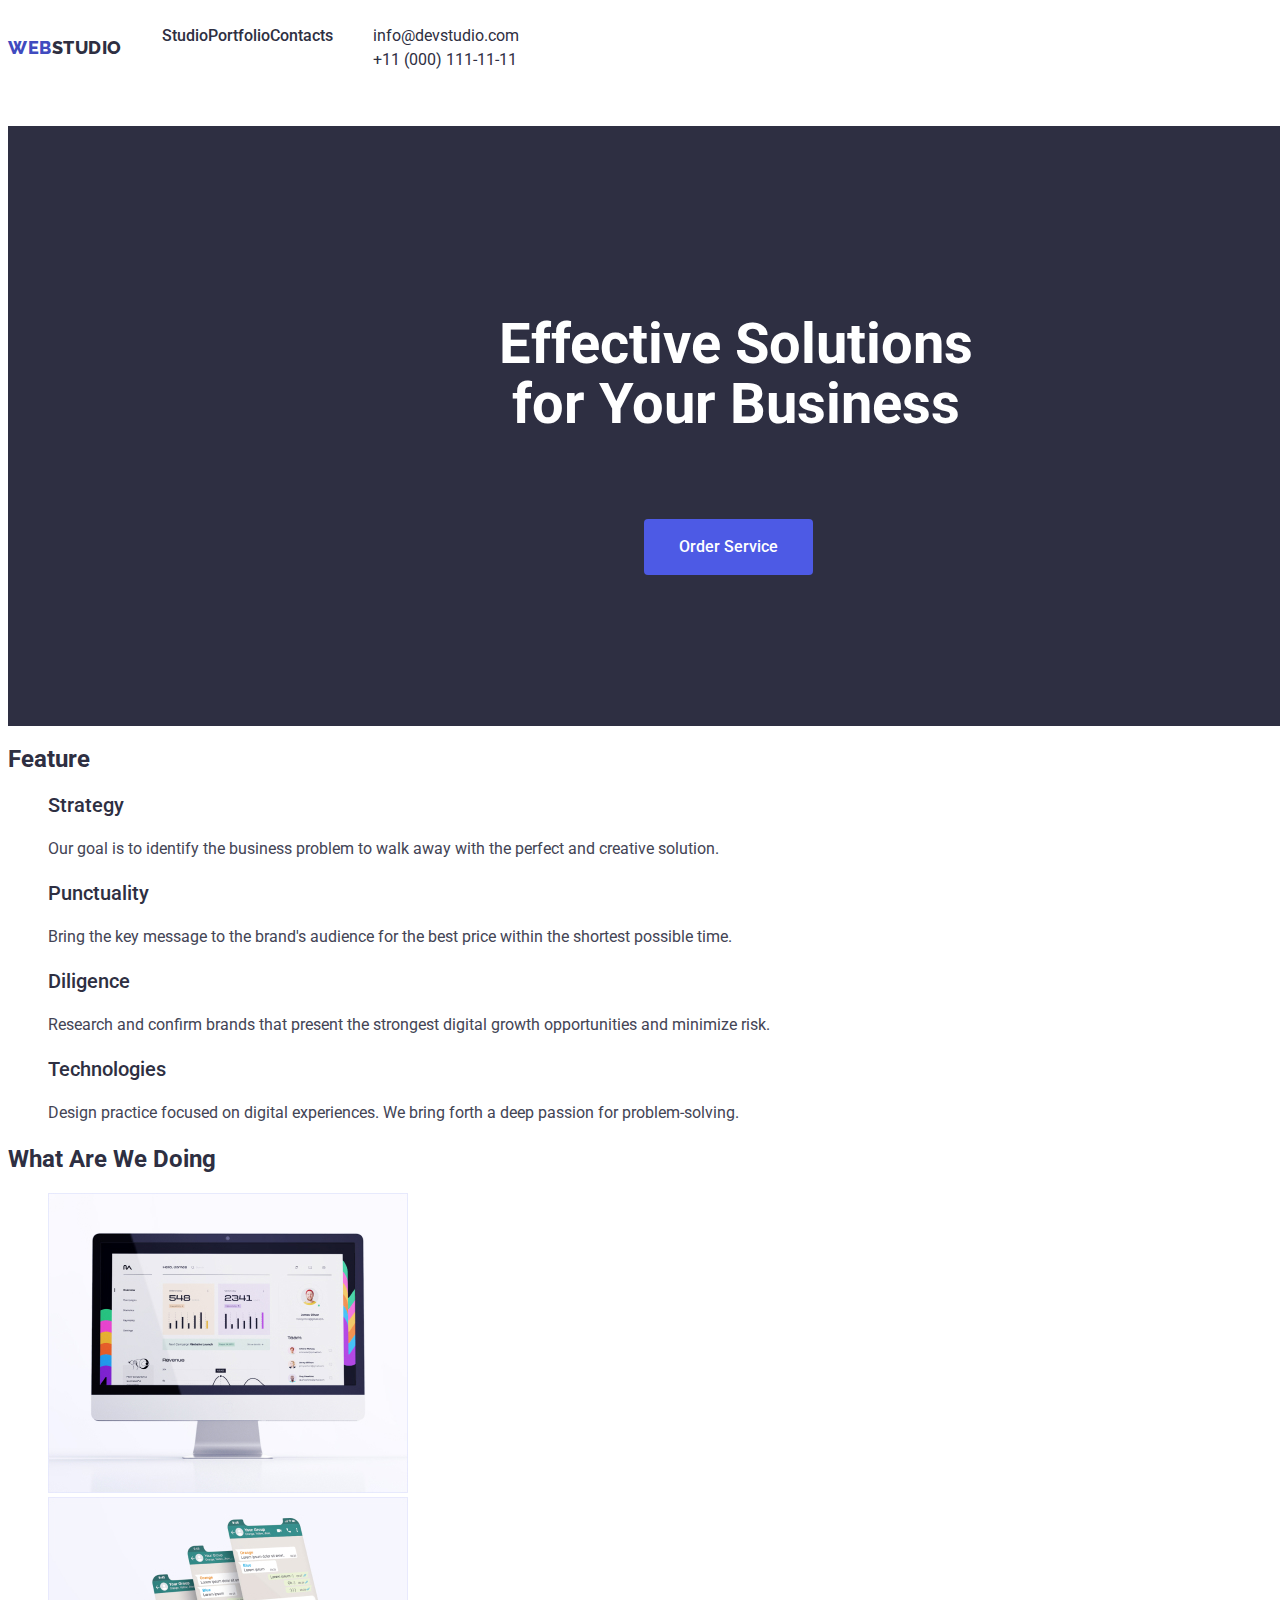
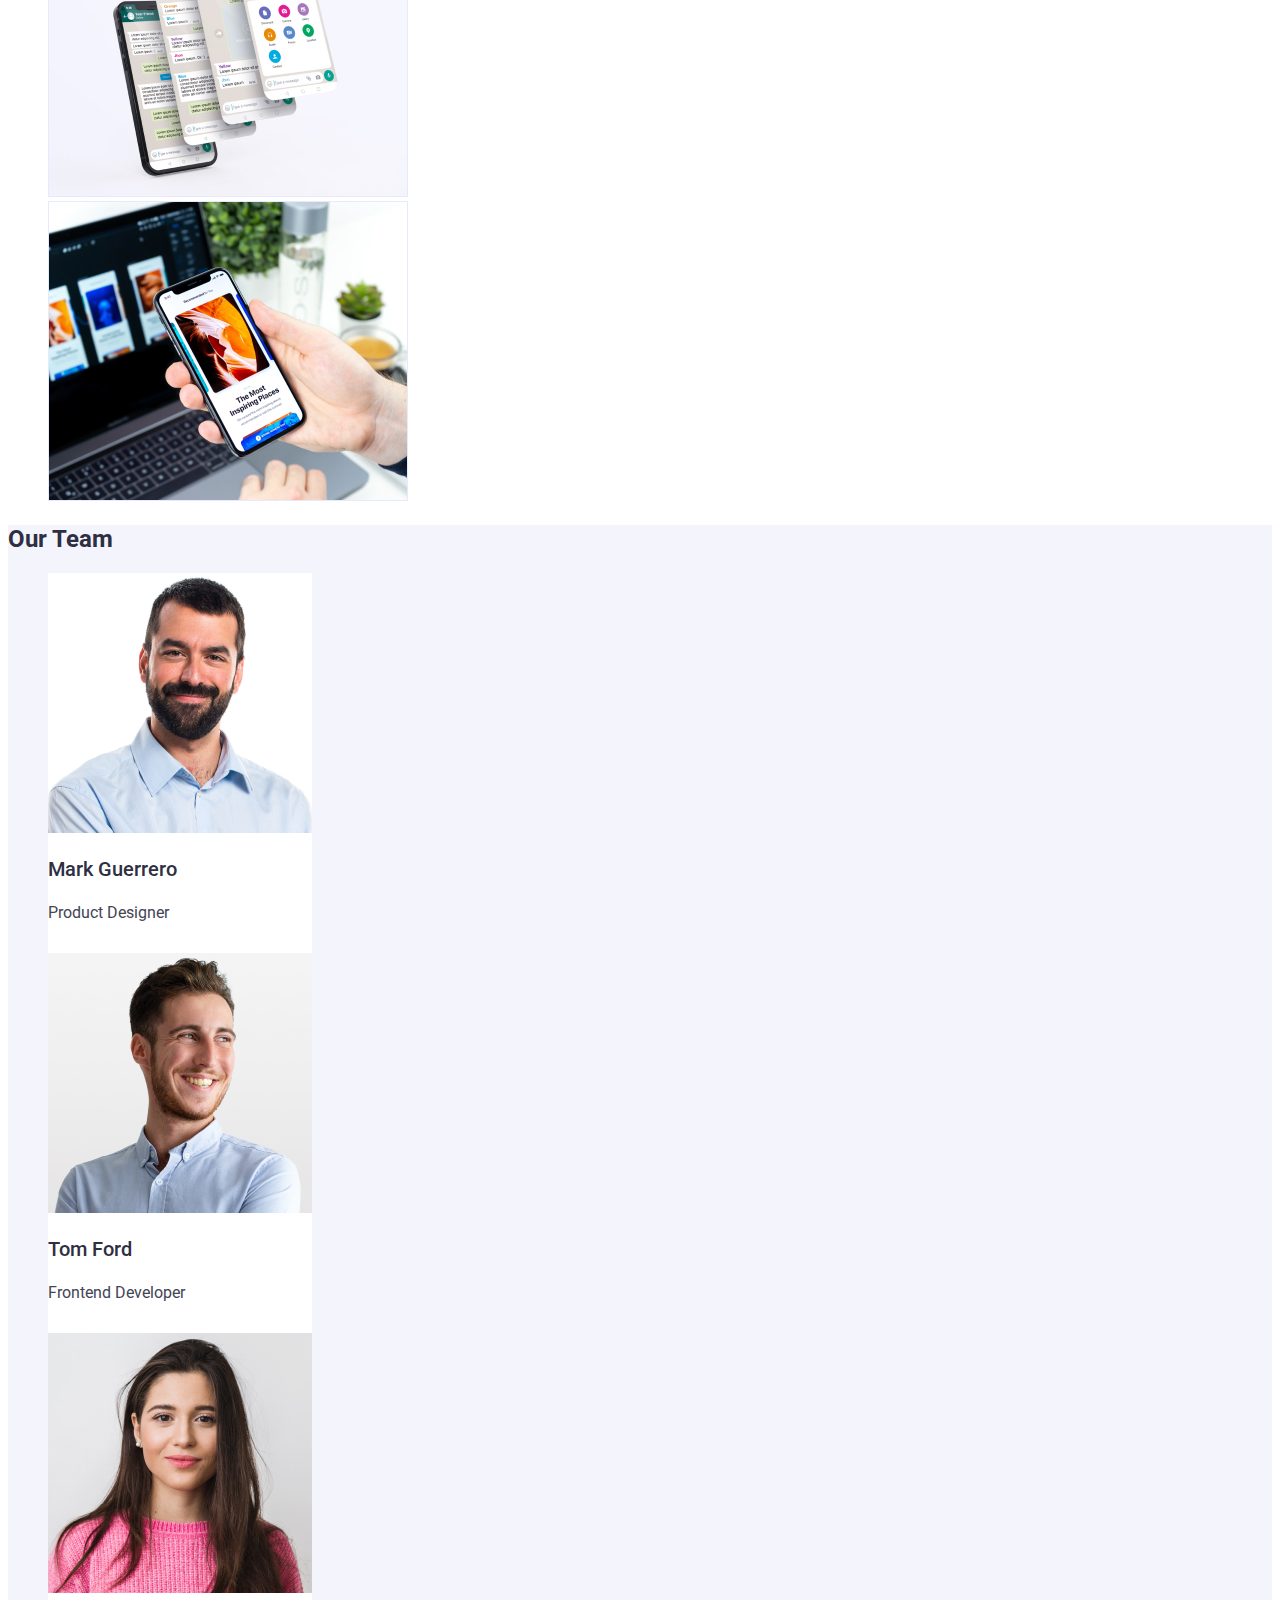
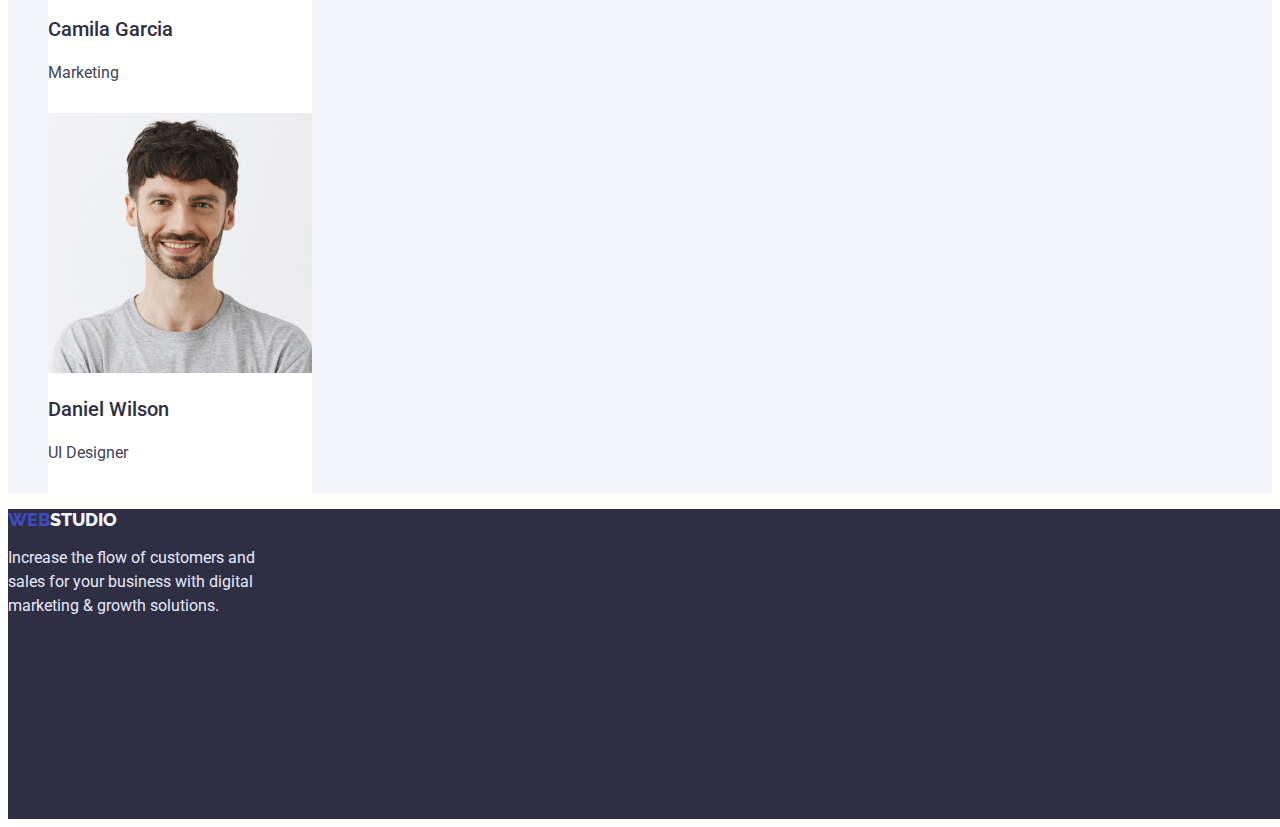
==== commit 0fa03e5a: "ssss" ====
--- a/index.html
+++ b/index.html
@@ -20,37 +20,43 @@
   </head>
   <body>
     <header>
-      <nav>
-        <a class="logo-black" href="./index.html">
-          <span class="logo-web">Web</span>Studio</a
-        >
-
-        <ul>
-          <li>
-            <a class="header-link" class="header-link" href="./index.html"
-              >Studio</a
-            >
-          </li>
-          <li>
-            <a class="header-link" href="./portfolio.html">Portfolio</a>
-          </li>
-          <li><a class="header-link" href="">Contacts</a></li>
-        </ul>
-      </nav>
-      <address>
-        <ul>
-          <li>
-            <a class="header-link-address" href="mailto:info@devstudio.com"
-              >info@devstudio.com</a
-            >
-          </li>
-          <li>
-            <a class="header-link-address" href="tel:+110001111111"
-              >+11 (000) 111-11-11</a
-            >
-          </li>
-        </ul>
-      </address>
+      <div class="header-div">
+        <nav class="header-nav">
+          <a class="logo-black" href="./index.html">
+            <span class="logo-web">Web</span>Studio</a
+          >
+
+          <ul class="ul-list">
+            <li>
+              <a class="header-link" class="header-link" href="./index.html">
+                Studio
+              </a>
+            </li>
+
+            <li>
+              <a class="header-link" href="./portfolio.html">Portfolio</a>
+            </li>
+
+            <li>
+              <a class="header-link" href="">Contacts</a>
+            </li>
+          </ul>
+        </nav>
+        <address>
+          <ul>
+            <li>
+              <a class="header-link-address" href="mailto:info@devstudio.com"
+                >info@devstudio.com</a
+              >
+            </li>
+            <li>
+              <a class="header-link-address" href="tel:+110001111111"
+                >+11 (000) 111-11-11</a
+              >
+            </li>
+          </ul>
+        </address>
+      </div>
     </header>
     <main>
       <!-- Effective Solutions for Your Business -->
--- a/css/styles.css
+++ b/css/styles.css
@@ -46,6 +46,19 @@
   color: #404bbf;
   text-decoration: underline;
 }
+
+.header-div {
+  display: flex;
+}
+
+.header-nav {
+  display: flex;
+}
+
+.ul-list {
+  display: flex;
+}
+
 .header-link-address {
   text-decoration: none;
   font-family: "Roboto";
@@ -63,11 +76,6 @@
 /* saction 1 */
 
 .title-all {
-  font-style: normal;
-  font-weight: 700;
-  font-size: 36px;
-  line-height: 40px;
-
   color: var(--brand-color);
 }
 
@@ -84,11 +92,10 @@
 .main-title {
   font-size: 56px;
   line-height: 60px;
-
   color: #ffffff;
 
   width: 511px;
-  margin: 0 auto 48px;
+  padding: 188px 472px 48px 472px;
 }
 
 .button-main-title {
@@ -182,6 +189,8 @@
   font-size: 18px;
   line-height: 21px;
 
+  text-transform: uppercase;
+
   color: #f4f4fd;
 }
 
@@ -190,6 +199,8 @@
   line-height: 24px;
 
   color: #e7e9fc;
+
+  width: 260px;
 }
 
 /* PORTFOLIO */
